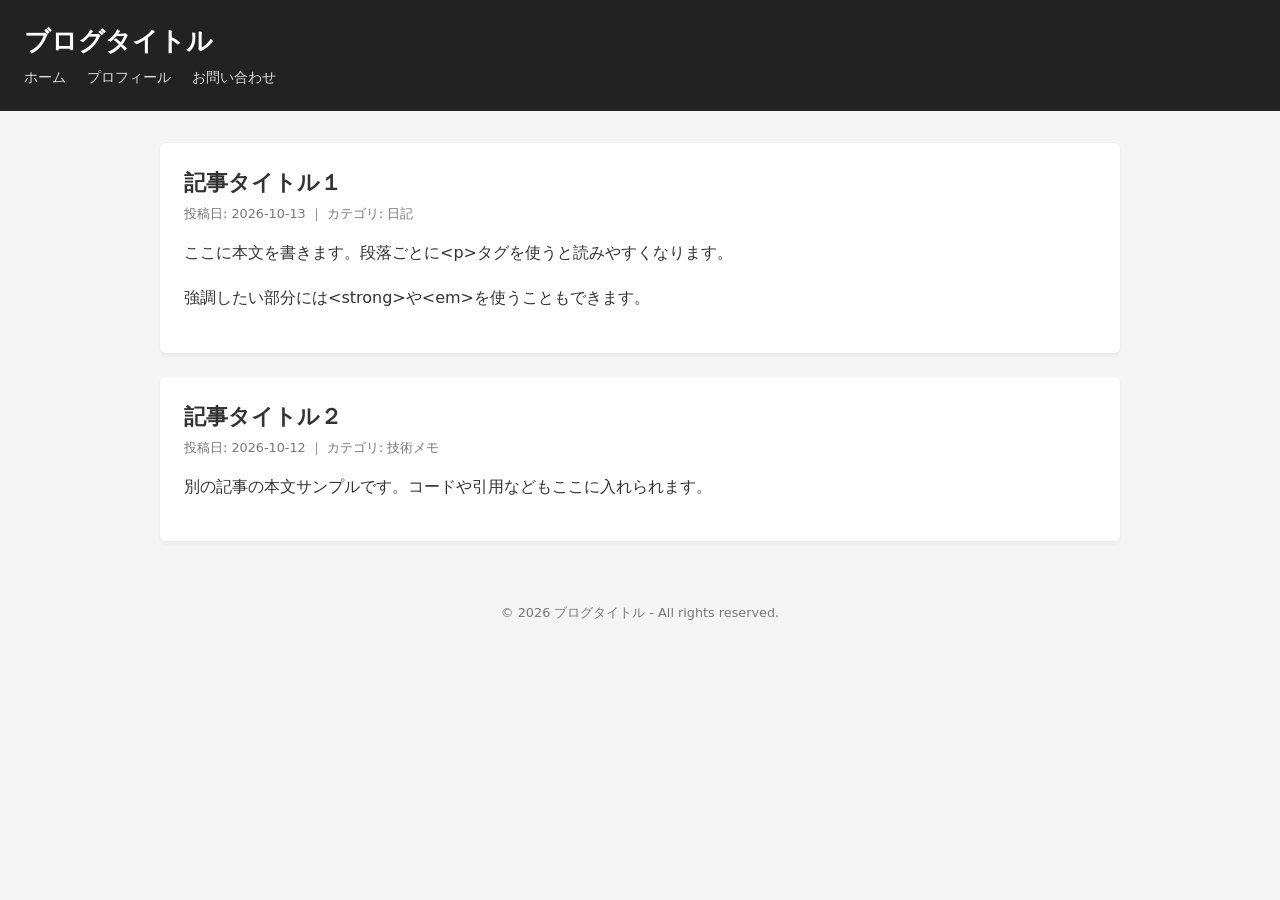
==== index.html @ 4b581d76 "Rename main.html to index.html" ====
<!DOCTYPE html>
<html lang="ja">
<head>
  <meta charset="UTF-8">
  <title>ブログタイトル</title>
  <meta name="viewport" content="width=device-width, initial-scale=1">
  <meta name="description" content="ブログの説明文をここに書きます。">
  <style>
    body {
      font-family: system-ui, -apple-system, BlinkMacSystemFont, "Segoe UI", sans-serif;
      margin: 0;
      background: #f5f5f5;
      color: #333;
    }
    header {
      background: #222;
      color: #fff;
      padding: 1.5rem;
    }
    header h1 {
      margin: 0;
      font-size: 1.6rem;
    }
    nav {
      margin-top: 0.5rem;
    }
    nav a {
      color: #ddd;
      margin-right: 1rem;
      text-decoration: none;
      font-size: 0.9rem;
    }
    nav a:hover {
      color: #fff;
    }
    .container {
      max-width: 960px;
      margin: 2rem auto;
      padding: 0 1rem;
    }
    .post {
      background: #fff;
      padding: 1.5rem;
      margin-bottom: 1.5rem;
      border-radius: 6px;
      box-shadow: 0 2px 4px rgba(0,0,0,0.06);
    }
    .post-title {
      margin: 0 0 0.5rem;
      font-size: 1.4rem;
    }
    .post-meta {
      font-size: 0.8rem;
      color: #777;
      margin-bottom: 1rem;
    }
    .post-content p {
      line-height: 1.8;
      margin: 0 0 1rem;
    }
    footer {
      text-align: center;
      font-size: 0.8rem;
      color: #777;
      padding: 2rem 0 1rem;
    }
  </style>
</head>
<body>

  <header>
    <h1>ブログタイトル</h1>
    <nav>
      <a href="#">ホーム</a>
      <a href="#">プロフィール</a>
      <a href="#">お問い合わせ</a>
    </nav>
  </header>

  <main class="container">

    <!-- 記事１ -->
    <article class="post">
      <h2 class="post-title">記事タイトル１</h2>
      <div class="post-meta">投稿日: 2026-10-13 ｜ カテゴリ: 日記</div>
      <div class="post-content">
        <p>ここに本文を書きます。段落ごとに&lt;p&gt;タグを使うと読みやすくなります。</p>
        <p>強調したい部分には&lt;strong&gt;や&lt;em&gt;を使うこともできます。</p>
      </div>
    </article>

    <!-- 記事２ -->
    <article class="post">
      <h2 class="post-title">記事タイトル２</h2>
      <div class="post-meta">投稿日: 2026-10-12 ｜ カテゴリ: 技術メモ</div>
      <div class="post-content">
        <p>別の記事の本文サンプルです。コードや引用などもここに入れられます。</p>
      </div>
    </article>

  </main>

  <footer>
    &copy; 2026 ブログタイトル - All rights reserved.
  </footer>

</body>
</html>
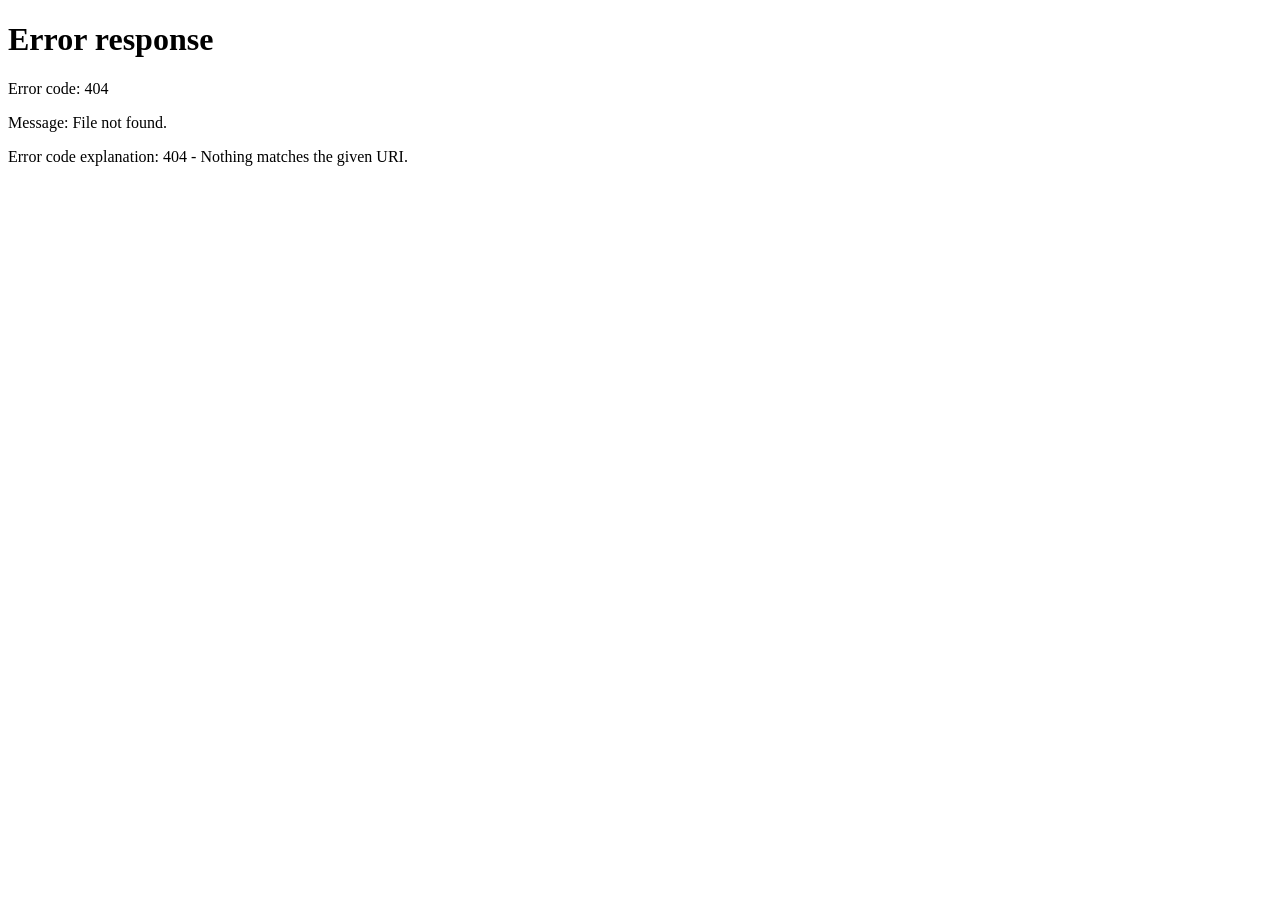
==== commit 8d19b171: "Update index.html" ====
--- a/index.html
+++ b/index.html
@@ -1,108 +1,26 @@
 <!DOCTYPE html>
 <html lang="ja">
-<head>
-  <meta charset="UTF-8">
-  <title>ブログタイトル</title>
-  <meta name="viewport" content="width=device-width, initial-scale=1">
-  <meta name="description" content="ブログの説明文をここに書きます。">
-  <style>
-    body {
-      font-family: system-ui, -apple-system, BlinkMacSystemFont, "Segoe UI", sans-serif;
-      margin: 0;
-      background: #f5f5f5;
-      color: #333;
-    }
-    header {
-      background: #222;
-      color: #fff;
-      padding: 1.5rem;
-    }
-    header h1 {
-      margin: 0;
-      font-size: 1.6rem;
-    }
-    nav {
-      margin-top: 0.5rem;
-    }
-    nav a {
-      color: #ddd;
-      margin-right: 1rem;
-      text-decoration: none;
-      font-size: 0.9rem;
-    }
-    nav a:hover {
-      color: #fff;
-    }
-    .container {
-      max-width: 960px;
-      margin: 2rem auto;
-      padding: 0 1rem;
-    }
-    .post {
-      background: #fff;
-      padding: 1.5rem;
-      margin-bottom: 1.5rem;
-      border-radius: 6px;
-      box-shadow: 0 2px 4px rgba(0,0,0,0.06);
-    }
-    .post-title {
-      margin: 0 0 0.5rem;
-      font-size: 1.4rem;
-    }
-    .post-meta {
-      font-size: 0.8rem;
-      color: #777;
-      margin-bottom: 1rem;
-    }
-    .post-content p {
-      line-height: 1.8;
-      margin: 0 0 1rem;
-    }
-    footer {
-      text-align: center;
-      font-size: 0.8rem;
-      color: #777;
-      padding: 2rem 0 1rem;
-    }
-  </style>
-</head>
+<head id = "head"><meta charset="UTF-8"></head>
 <body>
+  <header id = "header"></header>
+  <main class="container">
+  </main>
+  <footer>
+  </footer>
+  <script>
 
-  <header>
-    <h1>ブログタイトル</h1>
-    <nav>
-      <a href="#">ホーム</a>
-      <a href="#">プロフィール</a>
-      <a href="#">お問い合わせ</a>
-    </nav>
-  </header>
+    fetch("common/head.html")
+      .then(res => res.text())
+      .then(html => {
+        document.getElementById("head").innerHTML = html;
+      });
 
-  <main class="container">
-
-    <!-- 記事１ -->
-    <article class="post">
-      <h2 class="post-title">記事タイトル１</h2>
-      <div class="post-meta">投稿日: 2026-10-13 ｜ カテゴリ: 日記</div>
-      <div class="post-content">
-        <p>ここに本文を書きます。段落ごとに&lt;p&gt;タグを使うと読みやすくなります。</p>
-        <p>強調したい部分には&lt;strong&gt;や&lt;em&gt;を使うこともできます。</p>
-      </div>
-    </article>
-
-    <!-- 記事２ -->
-    <article class="post">
-      <h2 class="post-title">記事タイトル２</h2>
-      <div class="post-meta">投稿日: 2026-10-12 ｜ カテゴリ: 技術メモ</div>
-      <div class="post-content">
-        <p>別の記事の本文サンプルです。コードや引用などもここに入れられます。</p>
-      </div>
-    </article>
-
-  </main>
-
-  <footer>
-    &copy; 2026 ブログタイトル - All rights reserved.
-  </footer>
-
+    fetch("common/header.html")
+      .then(res => res.text())
+      .then(html => {
+        document.getElementById("header").innerHTML = html;
+      });
+    
+  </script>
 </body>
 </html>
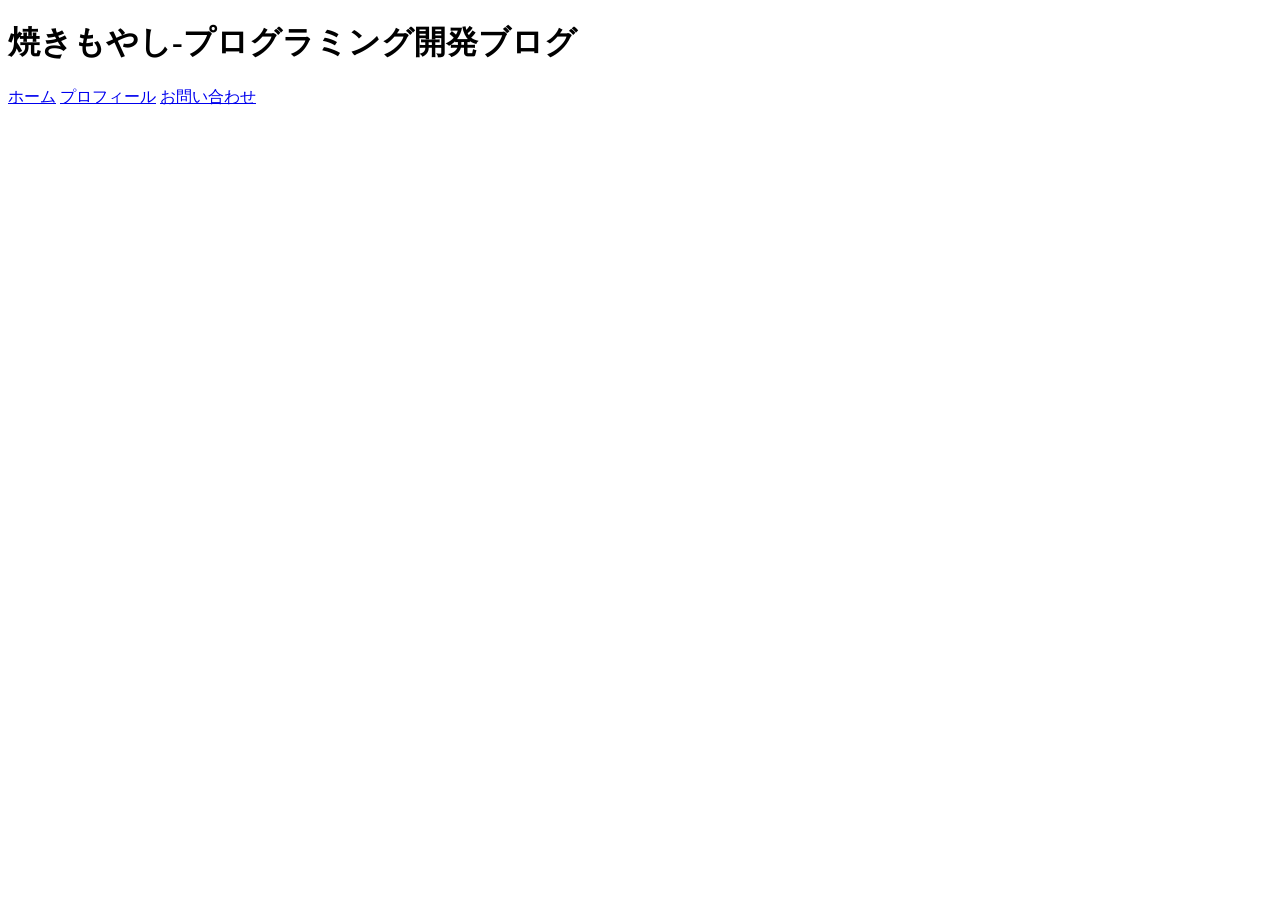
==== commit d3cbac3a: "Update index.html" ====
--- a/index.html
+++ b/index.html
@@ -1,6 +1,7 @@
 <!DOCTYPE html>
 <html lang="ja">
-<head id = "head"><meta charset="UTF-8"></head>
+<head id = "head"><meta charset="UTF-8"><script async src="https://pagead2.googlesyndication.com/pagead/js/adsbygoogle.js?client=ca-pub-9840246604388455"
+     crossorigin="anonymous"></script></head>
 <body>
   <header id = "header"></header>
   <main class="container">
